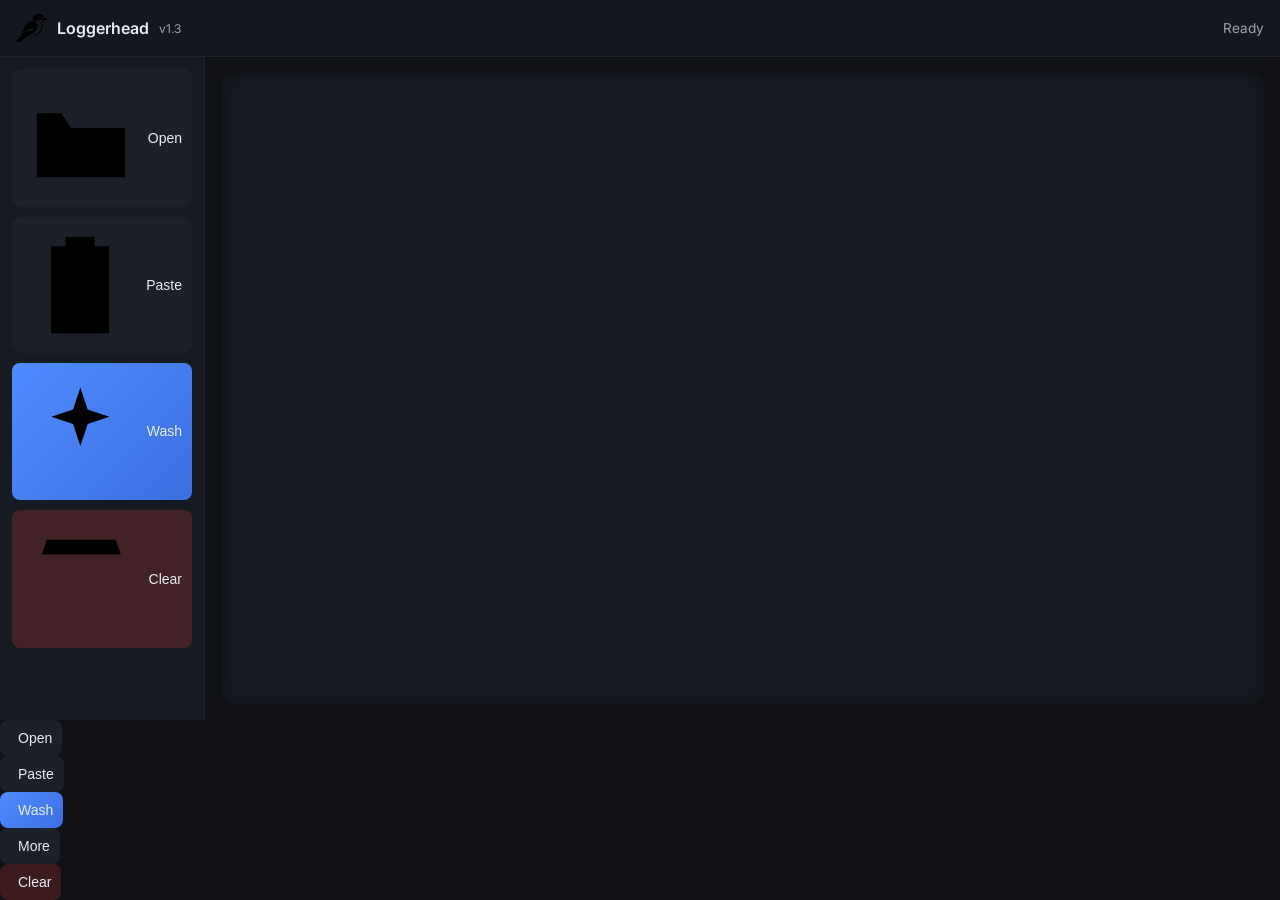
==== docs/index.html @ 383a5c01 "Update index.html" ====
<!DOCTYPE html>
<html lang="sv">
<head>
    <meta charset="UTF-8">
    <meta name="viewport" content="width=device-width, initial-scale=1.0">
    <title>Loggerhead v1.3 - Web Edition</title>

    <link rel="icon" href="Loggerhead-inverted.ico" type="image/x-icon">
    <link rel="stylesheet" href="styles.css">

    <link href="https://fonts.googleapis.com/css2?family=Inter:wght@300;400;600&family=JetBrains+Mono&display=swap" rel="stylesheet">
</head>
<body>

<!-- Top Bar -->
<div class="top-bar">
    <div class="brand">
        <img src="Loggerhead.png" class="logo">
        <span class="title">Loggerhead</span>
        <span class="version">v1.3</span>
    </div>

    <div class="status-wrapper">
        <span id="status">Ready</span>
    </div>
</div>

<div class="app">

    <!-- Sidebar (desktop only) -->
    <div class="sidebar">
        <input type="file" id="fileInput" hidden>

        <button onclick="document.getElementById('fileInput').click()">
            <svg viewBox="0 0 24 24"><path d="M3 7h5l2 3h11v10H3z"/></svg>
            <span>Open</span>
        </button>

        <button onclick="pasteFromClipboard()">
            <svg viewBox="0 0 24 24"><path d="M9 2h6v2h3v18H6V4h3z"/></svg>
            <span>Paste</span>
        </button>

        <button class="primary" onclick="washLog()">
            <svg viewBox="0 0 24 24"><path d="M12 3l1.5 4.5L18 9l-4.5 1.5L12 15l-1.5-4.5L6 9l4.5-1.5z"/></svg>
            <span>Wash</span>
        </button>

        <button class="danger" onclick="clearScreen()">
            <svg viewBox="0 0 24 24"><path d="M6 7h12M9 7v12m6-12v12M4 7l1-3h14l1 3"/></svg>
            <span>Clear</span>
        </button>
    </div>

    <!-- Main -->
    <div class="main">
        <div id="log-area" contenteditable="true"></div>
    </div>

</div>

<!-- Bottom Bar (mobile only) -->
<div class="bottom-bar">
    <button onclick="document.getElementById('fileInput').click()">
        <svg viewBox="0 0 24 24"><path d="M3 7h5l2 3h11v10H3z"/></svg>
        <span>Open</span>
    </button>

    <button onclick="pasteFromClipboard()">
        <svg viewBox="0 0 24 24"><path d="M9 2h6v2h3v18H6V4h3z"/></svg>
        <span>Paste</span>
    </button>

    <button class="primary" onclick="washLog()">
        <svg viewBox="0 0 24 24"><path d="M12 3l1.5 4.5L18 9l-4.5 1.5L12 15l-1.5-4.5L6 9l4.5-1.5z"/></svg>
        <span>Wash</span>
    </button>

    <button onclick="toggleDrawer()">
        <svg viewBox="0 0 24 24"><circle cx="5" cy="12" r="1.5"/><circle cx="12" cy="12" r="1.5"/><circle cx="19" cy="12" r="1.5"/></svg>
        <span>More</span>
    </button>
</div>

<!-- Drawer -->
<div class="drawer" id="drawer">
    <button class="danger" onclick="clearScreen(); toggleDrawer();">
        <svg viewBox="0 0 24 24"><path d="M6 7h12M9 7v12m6-12v12M4 7l1-3h14l1 3"/></svg>
        Clear
    </button>
</div>

<script>
const logArea = document.getElementById('log-area');
const status = document.getElementById('status');
const fileInput = document.getElementById('fileInput');

// File handling
fileInput.addEventListener('change', function(e) {
    const file = e.target.files[0];
    if (!file) return;

    const reader = new FileReader();
    reader.onload = function(e) {
        logArea.innerText = e.target.result;
        processColors();
        status.innerText = "Loaded: " + file.name;
    };
    reader.readAsText(file);
});

// Paste
async function pasteFromClipboard() {
    try {
        const text = await navigator.clipboard.readText();
        logArea.innerText = text;
        processColors();
        status.innerText = "Pasted";
    } catch {
        status.innerText = "Clipboard blocked";
    }
}

// Clean log
function washLog() {
    let text = logArea.innerText;
    if (!text.trim()) return;

    text = text.replace(/https?:\/\/\S+/g, '[URL]');
    text = text.replace(/BardChatUi\.[a-zA-Z0-9.-]+/g, 'BardChatUi.[ID]');

    logArea.innerText = "--- Cleaned Log ---\n" + text;
    processColors();
    status.innerText = "Cleaned";
}

// Color processing
function processColors() {
    const lines = logArea.innerText.split('\n');
    logArea.innerHTML = '';

    lines.forEach(line => {
        const div = document.createElement('div');
        const upper = line.toUpperCase();

        if (line.includes("--- Cleaned Log")) div.className = 'SYSTEM';
        else if (["ERROR", "FAIL", "ERR_", "429", "500", "TRACEBACK"].some(w => upper.includes(w))) div.className = 'ERROR';
        else if (["WARNING", "VIOLATES", "INTERVENTION"].some(w => upper.includes(w))) div.className = 'WARNING';
        else if (["INFO", "XHR", "FETCH"].some(w => upper.includes(w))) div.className = 'INFO';

        div.textContent = line;
        logArea.appendChild(div);
    });
}

function clearScreen() {
    logArea.innerHTML = '';
    status.innerText = "Cleared";
}

// Drawer toggle (UI only)
function toggleDrawer() {
    const d = document.getElementById('drawer');
    d.classList.toggle('open');
}
</script>

</body>
</html>
---- docs/styles.css ----
:root {
    --bg: #0f1115;
    --surface: #161a21;
    --elevated: #1c2129;

    --text: #e6edf3;
    --muted: #9aa4b2;

    --primary: #4f8cff;
    --danger: #ef4444;
    --warning: #f59e0b;
    --info: #38bdf8;
}

/* Base */
body {
    margin: 0;
    background: var(--bg);
    color: var(--text);
    font-family: 'Inter', sans-serif;
    height: 100dvh;
    display: flex;
    flex-direction: column;
}

/* Top bar */
.top-bar {
    height: 56px;
    display: flex;
    align-items: center;
    justify-content: space-between;
    padding: 0 16px;
    background: rgba(22, 26, 33, 0.8);
    backdrop-filter: blur(10px);
    border-bottom: 1px solid rgba(255,255,255,0.05);
}

.brand {
    display: flex;
    align-items: center;
    gap: 10px;
}

.logo {
    height: 28px;
}

.title {
    font-weight: 600;
}

.version {
    font-size: 0.75rem;
    color: var(--muted);
}

.status-wrapper {
    font-size: 0.85rem;
    color: var(--muted);
}

/* Layout */
.app {
    display: flex;
    flex: 1;
    overflow: hidden;
}

/* Sidebar */
.sidebar {
    width: 180px;
    background: var(--surface);
    padding: 12px;
    display: flex;
    flex-direction: column;
    gap: 10px;
    border-right: 1px solid rgba(255,255,255,0.05);
}

/* Buttons */
button {
    background: var(--elevated);
    border: none;
    color: var(--text);
    padding: 10px;
    border-radius: 8px;
    font-size: 14px;
    cursor: pointer;
    display: flex;
    align-items: center;
    gap: 8px;
    transition: all 0.15s ease;
}

button:hover {
    transform: translateY(-1px);
    background: #222834;
}

button.primary {
    background: linear-gradient(135deg, #4f8cff, #3b6fe0);
}

button.primary:hover {
    box-shadow: 0 0 10px rgba(79,140,255,0.4);
}

button.danger {
    background: rgba(239,68,68,0.2);
}

button.danger:hover {
    background: rgba(239,68,68,0.4);
}

/* Main */
.main {
    flex: 1;
    padding: 16px;
    display: flex;
}

/* Log area */
#log-area {
    flex: 1;
    background: var(--surface);
    border-radius: 12px;
    padding: 16px;
    font-family: 'JetBrains Mono', monospace;
    font-size: 13px;
    overflow-y: auto;
    outline: none;
    white-space: pre-wrap;

    box-shadow: inset 0 0 20px rgba(0,0,0,0.3);
}

/* Log lines */
#log-area div {
    padding: 2px 6px;
    border-radius: 4px;
    transition: background 0.1s;
}

#log-area div:hover {
    background: rgba(255,255,255,0.03);
}

/* Severity */
.ERROR {
    color: var(--danger);
    border-left: 3px solid var(--danger);
    padding-left: 6px;
    font-weight: 600;
}

.WARNING {
    color: var(--warning);
    border-left: 3px solid var(--warning);
    padding-left: 6px;
}

.INFO {
    color: var(--info);
    border-left: 3px solid var(--info);
    padding-left: 6px;
}

.SYSTEM {
    color: #a78bfa;
    font-style: italic;
}

/* Scrollbar */
#log-area::-webkit-scrollbar {
    width: 8px;
}

#log-area::-webkit-scrollbar-thumb {
    background: #2a2f3a;
    border-radius: 4px;
}

/* Mobile */
@media (max-width: 768px) {

    .app {
        flex-direction: column;
    }

    .sidebar {
        flex-direction: row;
        width: 100%;
        overflow-x: auto;
    }

    button {
        flex: 1;
        justify-content: center;
    }

    .main {
        padding: 8px;
    }

    #log-area {
        padding: 12px;
        font-size: 14px;
    }
}
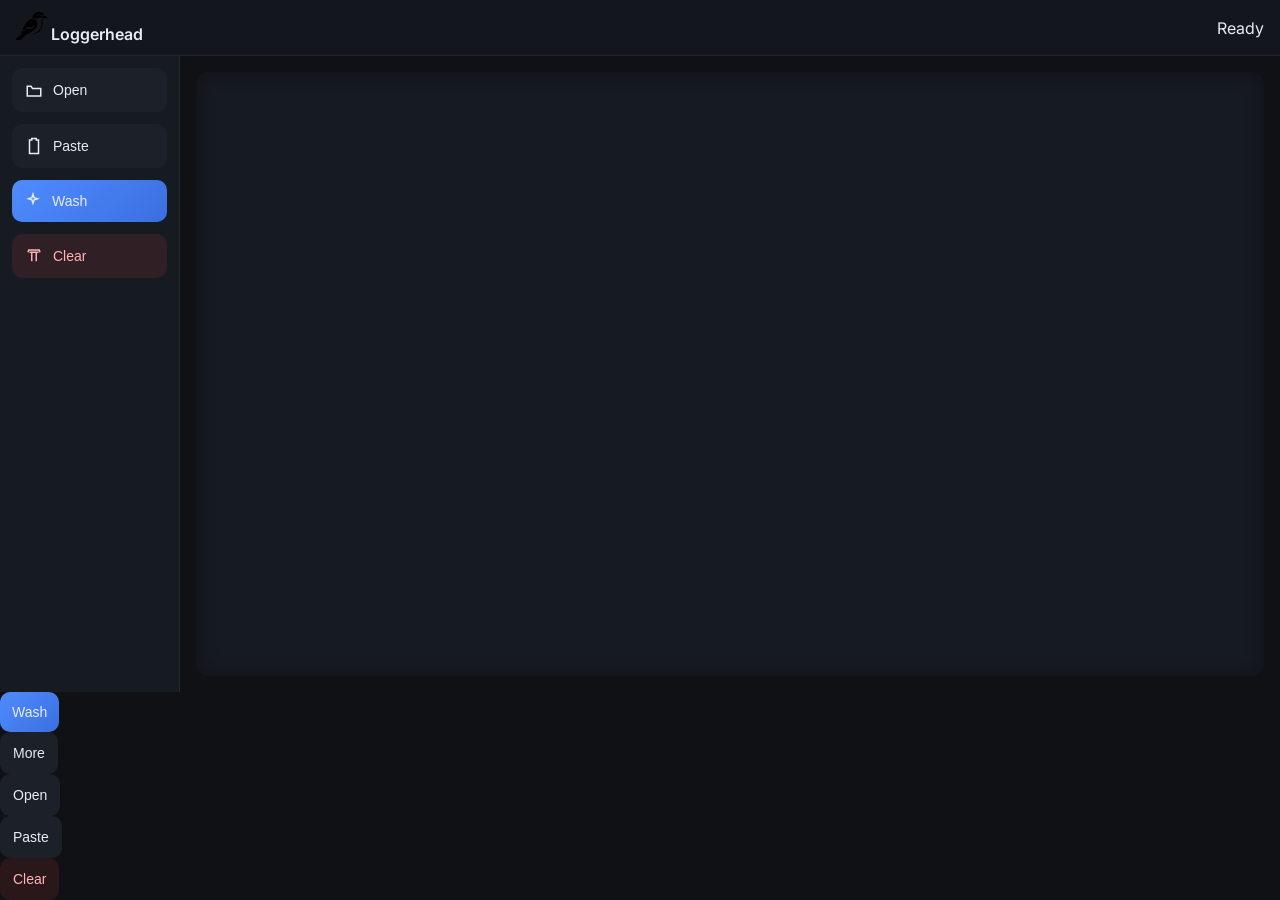
==== commit d15d706c: "Update index.html v3" ====
--- a/docs/index.html
+++ b/docs/index.html
@@ -3,91 +3,72 @@
 <head>
     <meta charset="UTF-8">
     <meta name="viewport" content="width=device-width, initial-scale=1.0">
-    <title>Loggerhead v1.3 - Web Edition</title>
+    <title>Loggerhead v1.3</title>
 
-    <link rel="icon" href="Loggerhead-inverted.ico" type="image/x-icon">
+    <link rel="icon" href="Loggerhead-inverted.ico">
     <link rel="stylesheet" href="styles.css">
 
-    <link href="https://fonts.googleapis.com/css2?family=Inter:wght@300;400;600&family=JetBrains+Mono&display=swap" rel="stylesheet">
+    <link href="https://fonts.googleapis.com/css2?family=Inter:wght@400;500&family=JetBrains+Mono&display=swap" rel="stylesheet">
 </head>
 <body>
 
-<!-- Top Bar -->
-<div class="top-bar">
-    <div class="brand">
+<!-- Top bar -->
+<header class="top-bar">
+    <div class="left">
         <img src="Loggerhead.png" class="logo">
         <span class="title">Loggerhead</span>
-        <span class="version">v1.3</span>
     </div>
 
-    <div class="status-wrapper">
+    <div class="right">
         <span id="status">Ready</span>
     </div>
-</div>
+</header>
 
 <div class="app">
 
-    <!-- Sidebar (desktop only) -->
-    <div class="sidebar">
+    <!-- Sidebar (desktop) -->
+    <aside class="sidebar">
         <input type="file" id="fileInput" hidden>
 
-        <button onclick="document.getElementById('fileInput').click()">
+        <button onclick="fileInput.click()">
             <svg viewBox="0 0 24 24"><path d="M3 7h5l2 3h11v10H3z"/></svg>
-            <span>Open</span>
+            Open
         </button>
 
         <button onclick="pasteFromClipboard()">
             <svg viewBox="0 0 24 24"><path d="M9 2h6v2h3v18H6V4h3z"/></svg>
-            <span>Paste</span>
+            Paste
         </button>
 
         <button class="primary" onclick="washLog()">
             <svg viewBox="0 0 24 24"><path d="M12 3l1.5 4.5L18 9l-4.5 1.5L12 15l-1.5-4.5L6 9l4.5-1.5z"/></svg>
-            <span>Wash</span>
+            Wash
         </button>
 
         <button class="danger" onclick="clearScreen()">
             <svg viewBox="0 0 24 24"><path d="M6 7h12M9 7v12m6-12v12M4 7l1-3h14l1 3"/></svg>
-            <span>Clear</span>
+            Clear
         </button>
-    </div>
+    </aside>
 
     <!-- Main -->
-    <div class="main">
+    <main class="main">
         <div id="log-area" contenteditable="true"></div>
-    </div>
+    </main>
 
 </div>
 
-<!-- Bottom Bar (mobile only) -->
-<div class="bottom-bar">
-    <button onclick="document.getElementById('fileInput').click()">
-        <svg viewBox="0 0 24 24"><path d="M3 7h5l2 3h11v10H3z"/></svg>
-        <span>Open</span>
-    </button>
-
-    <button onclick="pasteFromClipboard()">
-        <svg viewBox="0 0 24 24"><path d="M9 2h6v2h3v18H6V4h3z"/></svg>
-        <span>Paste</span>
-    </button>
-
-    <button class="primary" onclick="washLog()">
-        <svg viewBox="0 0 24 24"><path d="M12 3l1.5 4.5L18 9l-4.5 1.5L12 15l-1.5-4.5L6 9l4.5-1.5z"/></svg>
-        <span>Wash</span>
-    </button>
-
-    <button onclick="toggleDrawer()">
-        <svg viewBox="0 0 24 24"><circle cx="5" cy="12" r="1.5"/><circle cx="12" cy="12" r="1.5"/><circle cx="19" cy="12" r="1.5"/></svg>
-        <span>More</span>
-    </button>
+<!-- Mobile bar -->
+<div class="mobile-bar">
+    <button class="primary" onclick="washLog()">Wash</button>
+    <button onclick="toggleMenu()">More</button>
 </div>
 
-<!-- Drawer -->
-<div class="drawer" id="drawer">
-    <button class="danger" onclick="clearScreen(); toggleDrawer();">
-        <svg viewBox="0 0 24 24"><path d="M6 7h12M9 7v12m6-12v12M4 7l1-3h14l1 3"/></svg>
-        Clear
-    </button>
+<!-- Mobile menu -->
+<div class="mobile-menu" id="mobileMenu">
+    <button onclick="fileInput.click()">Open</button>
+    <button onclick="pasteFromClipboard()">Paste</button>
+    <button class="danger" onclick="clearScreen(); toggleMenu();">Clear</button>
 </div>
 
 <script>
@@ -95,7 +76,7 @@
 const status = document.getElementById('status');
 const fileInput = document.getElementById('fileInput');
 
-// File handling
+// File
 fileInput.addEventListener('change', function(e) {
     const file = e.target.files[0];
     if (!file) return;
@@ -121,7 +102,7 @@
     }
 }
 
-// Clean log
+// Wash
 function washLog() {
     let text = logArea.innerText;
     if (!text.trim()) return;
@@ -134,7 +115,7 @@
     status.innerText = "Cleaned";
 }
 
-// Color processing
+// Colors
 function processColors() {
     const lines = logArea.innerText.split('\n');
     logArea.innerHTML = '';
@@ -144,9 +125,9 @@
         const upper = line.toUpperCase();
 
         if (line.includes("--- Cleaned Log")) div.className = 'SYSTEM';
-        else if (["ERROR", "FAIL", "ERR_", "429", "500", "TRACEBACK"].some(w => upper.includes(w))) div.className = 'ERROR';
-        else if (["WARNING", "VIOLATES", "INTERVENTION"].some(w => upper.includes(w))) div.className = 'WARNING';
-        else if (["INFO", "XHR", "FETCH"].some(w => upper.includes(w))) div.className = 'INFO';
+        else if (["ERROR","FAIL","ERR_","429","500","TRACEBACK"].some(w => upper.includes(w))) div.className = 'ERROR';
+        else if (["WARNING","VIOLATES","INTERVENTION"].some(w => upper.includes(w))) div.className = 'WARNING';
+        else if (["INFO","XHR","FETCH"].some(w => upper.includes(w))) div.className = 'INFO';
 
         div.textContent = line;
         logArea.appendChild(div);
@@ -158,10 +139,9 @@
     status.innerText = "Cleared";
 }
 
-// Drawer toggle (UI only)
-function toggleDrawer() {
-    const d = document.getElementById('drawer');
-    d.classList.toggle('open');
+// Mobile menu
+function toggleMenu() {
+    document.getElementById('mobileMenu').classList.toggle('open');
 }
 </script>
 
--- a/docs/styles.css
+++ b/docs/styles.css
@@ -7,12 +7,17 @@
     --muted: #9aa4b2;
 
     --primary: #4f8cff;
+    --primary-strong: #3b6fe0;
     --danger: #ef4444;
-    --warning: #f59e0b;
-    --info: #38bdf8;
-}
-
-/* Base */
+
+    --border: rgba(255,255,255,0.06);
+}
+
+/* ===== BASE ===== */
+* {
+    box-sizing: border-box;
+}
+
 body {
     margin: 0;
     background: var(--bg);
@@ -23,16 +28,16 @@
     flex-direction: column;
 }
 
-/* Top bar */
+/* ===== TOP BAR ===== */
 .top-bar {
     height: 56px;
     display: flex;
+    justify-content: space-between;
     align-items: center;
-    justify-content: space-between;
     padding: 0 16px;
-    background: rgba(22, 26, 33, 0.8);
+    background: rgba(22,26,33,0.75);
     backdrop-filter: blur(10px);
-    border-bottom: 1px solid rgba(255,255,255,0.05);
+    border-bottom: 1px solid var(--border);
 }
 
 .brand {
@@ -57,85 +62,111 @@
 .status-wrapper {
     font-size: 0.85rem;
     color: var(--muted);
-}
-
-/* Layout */
+    transition: opacity 0.2s ease;
+}
+
+/* ===== LAYOUT ===== */
 .app {
     display: flex;
     flex: 1;
     overflow: hidden;
 }
 
-/* Sidebar */
+/* ===== SIDEBAR ===== */
 .sidebar {
     width: 180px;
     background: var(--surface);
     padding: 12px;
     display: flex;
     flex-direction: column;
-    gap: 10px;
-    border-right: 1px solid rgba(255,255,255,0.05);
-}
-
-/* Buttons */
+    gap: 12px;
+    border-right: 1px solid var(--border);
+}
+
+/* ===== BUTTONS ===== */
 button {
     background: var(--elevated);
-    border: none;
+    border: 1px solid transparent;
     color: var(--text);
-    padding: 10px;
-    border-radius: 8px;
+    padding: 12px;
+    border-radius: 10px;
+    cursor: pointer;
+
+    display: flex;
+    align-items: center;
+    gap: 10px;
+
     font-size: 14px;
-    cursor: pointer;
-    display: flex;
-    align-items: center;
-    gap: 8px;
+
     transition: all 0.15s ease;
 }
 
+/* ICONS */
+button svg {
+    width: 18px;
+    height: 18px;
+    stroke: currentColor;
+    fill: none;
+    stroke-width: 2;
+}
+
+/* HOVER */
 button:hover {
     transform: translateY(-1px);
     background: #222834;
-}
-
+    border-color: var(--border);
+}
+
+/* ACTIVE PRESS */
+button:active {
+    transform: scale(0.98);
+}
+
+/* PRIMARY */
 button.primary {
-    background: linear-gradient(135deg, #4f8cff, #3b6fe0);
+    background: linear-gradient(135deg, var(--primary), var(--primary-strong));
+    border: none;
 }
 
 button.primary:hover {
-    box-shadow: 0 0 10px rgba(79,140,255,0.4);
-}
-
+    box-shadow: 0 0 12px rgba(79,140,255,0.35);
+}
+
+/* DANGER */
 button.danger {
-    background: rgba(239,68,68,0.2);
+    background: rgba(239,68,68,0.12);
+    color: #ffb4b4;
 }
 
 button.danger:hover {
-    background: rgba(239,68,68,0.4);
-}
-
-/* Main */
+    background: rgba(239,68,68,0.25);
+}
+
+/* ===== MAIN ===== */
 .main {
     flex: 1;
     padding: 16px;
     display: flex;
 }
 
-/* Log area */
+/* ===== LOG AREA ===== */
 #log-area {
     flex: 1;
     background: var(--surface);
     border-radius: 12px;
     padding: 16px;
+
     font-family: 'JetBrains Mono', monospace;
     font-size: 13px;
+
     overflow-y: auto;
+    white-space: pre-wrap;
     outline: none;
-    white-space: pre-wrap;
 
     box-shadow: inset 0 0 20px rgba(0,0,0,0.3);
 }
 
-/* Log lines */
+/* LOG LINES */
 #log-area div {
     padding: 2px 6px;
     border-radius: 4px;
@@ -146,23 +177,23 @@
     background: rgba(255,255,255,0.03);
 }
 
-/* Severity */
+/* SEVERITY */
 .ERROR {
-    color: var(--danger);
-    border-left: 3px solid var(--danger);
+    color: #ef4444;
+    border-left: 3px solid #ef4444;
     padding-left: 6px;
     font-weight: 600;
 }
 
 .WARNING {
-    color: var(--warning);
-    border-left: 3px solid var(--warning);
+    color: #f59e0b;
+    border-left: 3px solid #f59e0b;
     padding-left: 6px;
 }
 
 .INFO {
-    color: var(--info);
-    border-left: 3px solid var(--info);
+    color: #38bdf8;
+    border-left: 3px solid #38bdf8;
     padding-left: 6px;
 }
 
@@ -171,7 +202,7 @@
     font-style: italic;
 }
 
-/* Scrollbar */
+/* ===== SCROLLBAR ===== */
 #log-area::-webkit-scrollbar {
     width: 8px;
 }
@@ -181,30 +212,95 @@
     border-radius: 4px;
 }
 
-/* Mobile */
+/* ===== BOTTOM BAR (MOBILE) ===== */
+.bottom-bar {
+    display: none;
+}
+
+/* ===== DRAWER ===== */
+.drawer {
+    position: fixed;
+    left: 0;
+    bottom: 0;
+
+    width: 100%;
+    background: var(--surface);
+
+    border-top: 1px solid var(--border);
+    box-shadow: 0 -10px 30px rgba(0,0,0,0.4);
+
+    transform: translateY(100%);
+    transition: transform 0.25s ease;
+
+    padding: 16px;
+}
+
+.drawer.open {
+    transform: translateY(0);
+}
+
+/* ===== MOBILE ===== */
 @media (max-width: 768px) {
 
-    .app {
-        flex-direction: column;
-    }
-
     .sidebar {
-        flex-direction: row;
-        width: 100%;
-        overflow-x: auto;
-    }
-
-    button {
-        flex: 1;
-        justify-content: center;
+        display: none;
     }
 
     .main {
         padding: 8px;
+        padding-bottom: 80px; /* space for bottom bar */
     }
 
     #log-area {
         padding: 12px;
         font-size: 14px;
     }
+
+    /* Bottom bar */
+    .bottom-bar {
+        display: flex;
+        position: fixed;
+        bottom: 0;
+        left: 0;
+
+        width: 100%;
+        height: 64px;
+
+        background: rgba(22,26,33,0.85);
+        backdrop-filter: blur(10px);
+
+        border-top: 1px solid var(--border);
+    }
+
+    .bottom-bar button {
+        flex: 1;
+        flex-direction: column;
+        justify-content: center;
+        align-items: center;
+
+        font-size: 11px;
+        gap: 4px;
+
+        padding: 6px 4px;
+        border-radius: 0;
+        background: transparent;
+    }
+
+    .bottom-bar button:hover {
+        background: rgba(255,255,255,0.05);
+        transform: none;
+    }
+
+    .bottom-bar button.primary {
+        background: transparent;
+        color: var(--primary);
+    }
+
+    /* Drawer button inside */
+    .drawer button {
+        width: 100%;
+        justify-content: center;
+        padding: 14px;
+        font-size: 15px;
+    }
 }
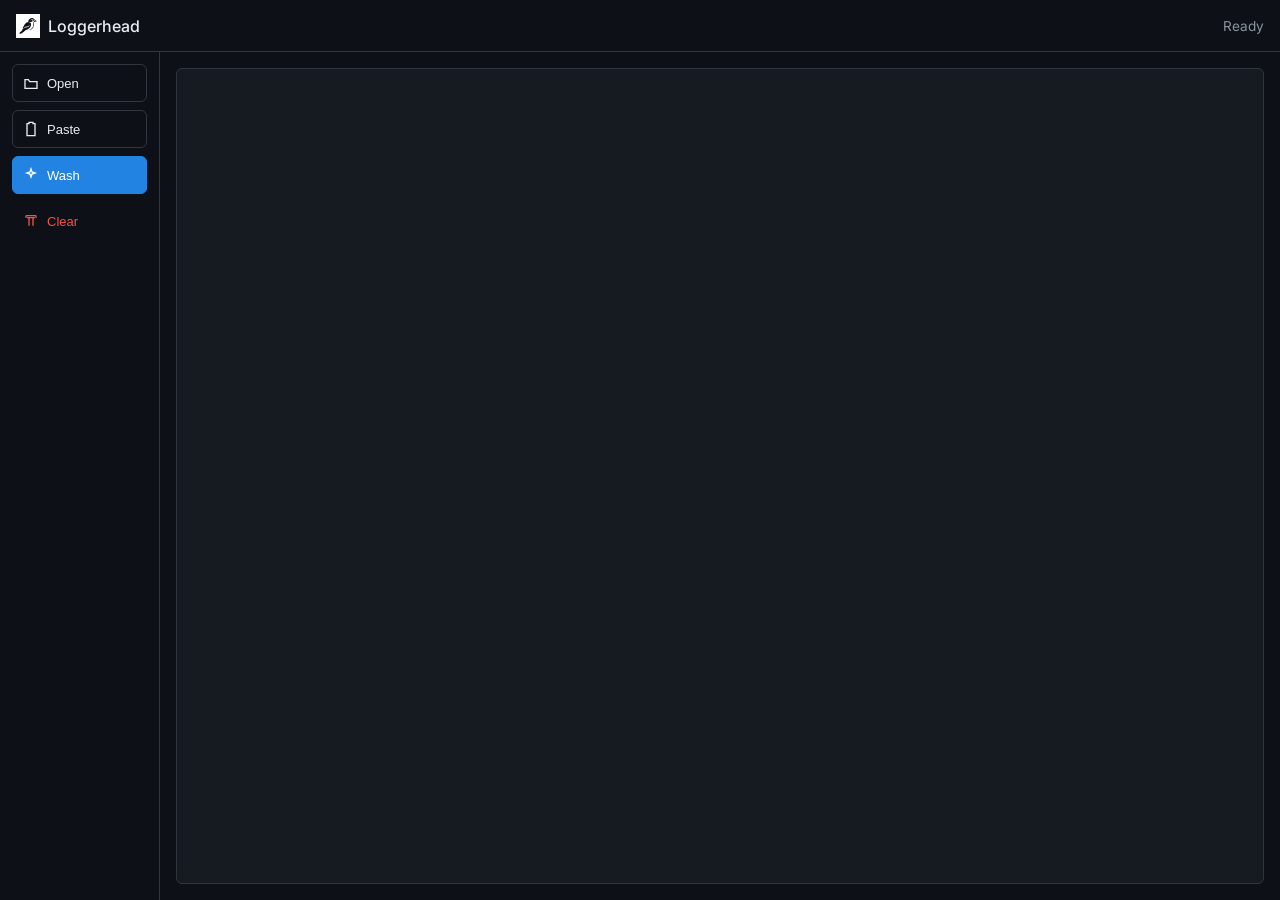
==== commit 7d01dd0b: "title" ====
--- a/docs/index.html
+++ b/docs/index.html
@@ -3,7 +3,7 @@
 <head>
     <meta charset="UTF-8">
     <meta name="viewport" content="width=device-width, initial-scale=1.0">
-    <title>Loggerhead v1.3</title>
+    <title>Loggerhead - Web Edition</title>
 
     <link rel="icon" href="Loggerhead-inverted.ico">
     <link rel="stylesheet" href="styles.css">
--- a/docs/styles.css
+++ b/docs/styles.css
@@ -1,22 +1,17 @@
 :root {
-    --bg: #0f1115;
-    --surface: #161a21;
-    --elevated: #1c2129;
+    --bg: #0d1117;
+    --surface: #161b22;
+    --border: #30363d;
 
     --text: #e6edf3;
-    --muted: #9aa4b2;
-
-    --primary: #4f8cff;
-    --primary-strong: #3b6fe0;
-    --danger: #ef4444;
-
-    --border: rgba(255,255,255,0.06);
-}
-
-/* ===== BASE ===== */
-* {
-    box-sizing: border-box;
-}
+    --muted: #8b949e;
+
+    --primary: #2383e2;
+    --danger: #f85149;
+}
+
+/* Base */
+* { box-sizing: border-box; }
 
 body {
     margin: 0;
@@ -28,218 +23,136 @@
     flex-direction: column;
 }
 
-/* ===== TOP BAR ===== */
+/* Top */
 .top-bar {
-    height: 56px;
+    height: 52px;
     display: flex;
     justify-content: space-between;
     align-items: center;
     padding: 0 16px;
-    background: rgba(22,26,33,0.75);
-    backdrop-filter: blur(10px);
     border-bottom: 1px solid var(--border);
 }
 
-.brand {
+.left {
     display: flex;
     align-items: center;
-    gap: 10px;
+    gap: 8px;
 }
 
 .logo {
-    height: 28px;
+    height: 24px;
 }
 
 .title {
-    font-weight: 600;
-}
-
-.version {
-    font-size: 0.75rem;
+    font-weight: 500;
+}
+
+.right {
     color: var(--muted);
-}
-
-.status-wrapper {
     font-size: 0.85rem;
-    color: var(--muted);
-    transition: opacity 0.2s ease;
-}
-
-/* ===== LAYOUT ===== */
+}
+
+/* Layout */
 .app {
-    display: flex;
     flex: 1;
+    display: flex;
     overflow: hidden;
 }
 
-/* ===== SIDEBAR ===== */
+/* Sidebar */
 .sidebar {
-    width: 180px;
-    background: var(--surface);
+    width: 160px;
+    border-right: 1px solid var(--border);
     padding: 12px;
     display: flex;
     flex-direction: column;
-    gap: 12px;
-    border-right: 1px solid var(--border);
-}
-
-/* ===== BUTTONS ===== */
+    gap: 8px;
+}
+
+/* Buttons */
 button {
-    background: var(--elevated);
-    border: 1px solid transparent;
+    background: transparent;
+    border: 1px solid var(--border);
     color: var(--text);
-    padding: 12px;
-    border-radius: 10px;
+    padding: 10px;
+    border-radius: 6px;
     cursor: pointer;
 
     display: flex;
     align-items: center;
-    gap: 10px;
-
-    font-size: 14px;
-
-    transition: all 0.15s ease;
-}
-
-/* ICONS */
+    gap: 8px;
+
+    font-size: 13px;
+}
+
+button:hover {
+    background: rgba(255,255,255,0.05);
+}
+
+button.primary {
+    background: var(--primary);
+    border-color: var(--primary);
+    color: white;
+}
+
+button.primary:hover {
+    background: #1f6fbf;
+}
+
+button.danger {
+    color: var(--danger);
+    border-color: transparent;
+}
+
+/* Icons */
 button svg {
-    width: 18px;
-    height: 18px;
+    width: 16px;
+    height: 16px;
     stroke: currentColor;
     fill: none;
     stroke-width: 2;
 }
 
-/* HOVER */
-button:hover {
-    transform: translateY(-1px);
-    background: #222834;
-    border-color: var(--border);
-}
-
-/* ACTIVE PRESS */
-button:active {
-    transform: scale(0.98);
-}
-
-/* PRIMARY */
-button.primary {
-    background: linear-gradient(135deg, var(--primary), var(--primary-strong));
-    border: none;
-}
-
-button.primary:hover {
-    box-shadow: 0 0 12px rgba(79,140,255,0.35);
-}
-
-/* DANGER */
-button.danger {
-    background: rgba(239,68,68,0.12);
-    color: #ffb4b4;
-}
-
-button.danger:hover {
-    background: rgba(239,68,68,0.25);
-}
-
-/* ===== MAIN ===== */
+/* Main */
 .main {
     flex: 1;
     padding: 16px;
-    display: flex;
-}
-
-/* ===== LOG AREA ===== */
+}
+
 #log-area {
-    flex: 1;
+    height: 100%;
     background: var(--surface);
-    border-radius: 12px;
-    padding: 16px;
+    border: 1px solid var(--border);
+    border-radius: 6px;
+    padding: 14px;
 
     font-family: 'JetBrains Mono', monospace;
     font-size: 13px;
 
     overflow-y: auto;
     white-space: pre-wrap;
-    outline: none;
-
-    box-shadow: inset 0 0 20px rgba(0,0,0,0.3);
-}
-
-/* LOG LINES */
+}
+
+/* Log */
 #log-area div {
-    padding: 2px 6px;
-    border-radius: 4px;
-    transition: background 0.1s;
-}
-
-#log-area div:hover {
-    background: rgba(255,255,255,0.03);
-}
-
-/* SEVERITY */
-.ERROR {
-    color: #ef4444;
-    border-left: 3px solid #ef4444;
-    padding-left: 6px;
-    font-weight: 600;
-}
-
-.WARNING {
-    color: #f59e0b;
-    border-left: 3px solid #f59e0b;
-    padding-left: 6px;
-}
-
-.INFO {
-    color: #38bdf8;
-    border-left: 3px solid #38bdf8;
-    padding-left: 6px;
-}
-
-.SYSTEM {
-    color: #a78bfa;
-    font-style: italic;
-}
-
-/* ===== SCROLLBAR ===== */
-#log-area::-webkit-scrollbar {
-    width: 8px;
-}
-
-#log-area::-webkit-scrollbar-thumb {
-    background: #2a2f3a;
-    border-radius: 4px;
-}
-
-/* ===== BOTTOM BAR (MOBILE) ===== */
-.bottom-bar {
+    padding: 2px 4px;
+}
+
+.ERROR { color: #ff7b72; }
+.WARNING { color: #d29922; }
+.INFO { color: #79c0ff; }
+.SYSTEM { color: #a371f7; }
+
+/* Mobile */
+.mobile-bar {
     display: none;
 }
 
-/* ===== DRAWER ===== */
-.drawer {
-    position: fixed;
-    left: 0;
-    bottom: 0;
-
-    width: 100%;
-    background: var(--surface);
-
-    border-top: 1px solid var(--border);
-    box-shadow: 0 -10px 30px rgba(0,0,0,0.4);
-
-    transform: translateY(100%);
-    transition: transform 0.25s ease;
-
-    padding: 16px;
-}
-
-.drawer.open {
-    transform: translateY(0);
-}
-
-/* ===== MOBILE ===== */
+.mobile-menu {
+    display: none;
+}
+
+/* Responsive */
 @media (max-width: 768px) {
 
     .sidebar {
@@ -248,59 +161,48 @@
 
     .main {
         padding: 8px;
-        padding-bottom: 80px; /* space for bottom bar */
-    }
-
-    #log-area {
-        padding: 12px;
-        font-size: 14px;
-    }
-
-    /* Bottom bar */
-    .bottom-bar {
+        padding-bottom: 70px;
+    }
+
+    .mobile-bar {
         display: flex;
         position: fixed;
         bottom: 0;
+        width: 100%;
+        border-top: 1px solid var(--border);
+        background: var(--surface);
+    }
+
+    .mobile-bar button {
+        flex: 1;
+        justify-content: center;
+        border: none;
+        border-right: 1px solid var(--border);
+    }
+
+    .mobile-bar button:last-child {
+        border-right: none;
+    }
+
+    .mobile-menu {
+        position: fixed;
+        bottom: 60px;
         left: 0;
-
         width: 100%;
-        height: 64px;
-
-        background: rgba(22,26,33,0.85);
-        backdrop-filter: blur(10px);
-
+        background: var(--surface);
         border-top: 1px solid var(--border);
-    }
-
-    .bottom-bar button {
-        flex: 1;
+        display: none;
         flex-direction: column;
+    }
+
+    .mobile-menu.open {
+        display: flex;
+    }
+
+    .mobile-menu button {
+        padding: 14px;
+        border: none;
+        border-bottom: 1px solid var(--border);
         justify-content: center;
-        align-items: center;
-
-        font-size: 11px;
-        gap: 4px;
-
-        padding: 6px 4px;
-        border-radius: 0;
-        background: transparent;
-    }
-
-    .bottom-bar button:hover {
-        background: rgba(255,255,255,0.05);
-        transform: none;
-    }
-
-    .bottom-bar button.primary {
-        background: transparent;
-        color: var(--primary);
-    }
-
-    /* Drawer button inside */
-    .drawer button {
-        width: 100%;
-        justify-content: center;
-        padding: 14px;
-        font-size: 15px;
-    }
-}+    }
+}
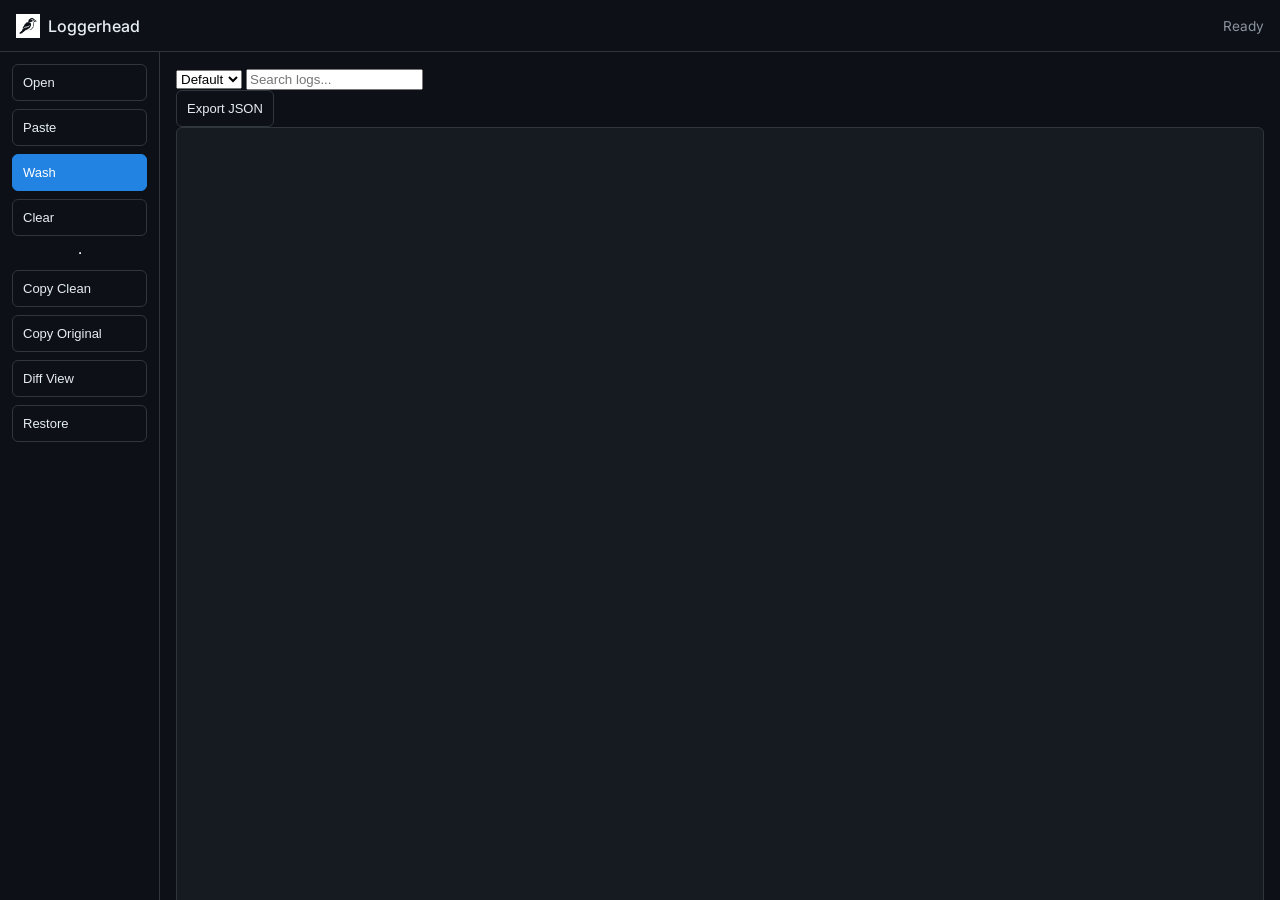
==== commit 48075113: "Refactor HTML comments and improve accessibility" ====
--- a/docs/index.html
+++ b/docs/index.html
@@ -10,12 +10,13 @@
 
     <link href="https://fonts.googleapis.com/css2?family=Inter:wght@400;500&family=JetBrains+Mono&display=swap" rel="stylesheet">
 </head>
+
 <body>
 
-<!-- Top bar -->
+<!-- TOP BAR -->
 <header class="top-bar">
     <div class="left">
-        <img src="Loggerhead.png" class="logo">
+        <img src="Loggerhead.png" class="logo" alt="Loggerhead logo">
         <span class="title">Loggerhead</span>
     </div>
 
@@ -24,126 +25,78 @@
     </div>
 </header>
 
+<!-- APP WRAPPER -->
 <div class="app">
 
-    <!-- Sidebar (desktop) -->
+    <!-- SIDEBAR -->
     <aside class="sidebar">
         <input type="file" id="fileInput" hidden>
 
-        <button onclick="fileInput.click()">
-            <svg viewBox="0 0 24 24"><path d="M3 7h5l2 3h11v10H3z"/></svg>
-            Open
-        </button>
+        <button onclick="fileInput.click()">Open</button>
 
-        <button onclick="pasteFromClipboard()">
-            <svg viewBox="0 0 24 24"><path d="M9 2h6v2h3v18H6V4h3z"/></svg>
-            Paste
-        </button>
+        <button onclick="pasteFromClipboard()">Paste</button>
 
-        <button class="primary" onclick="washLog()">
-            <svg viewBox="0 0 24 24"><path d="M12 3l1.5 4.5L18 9l-4.5 1.5L12 15l-1.5-4.5L6 9l4.5-1.5z"/></svg>
-            Wash
-        </button>
+        <button class="primary" onclick="washLog()">Wash</button>
 
-        <button class="danger" onclick="clearScreen()">
-            <svg viewBox="0 0 24 24"><path d="M6 7h12M9 7v12m6-12v12M4 7l1-3h14l1 3"/></svg>
-            Clear
-        </button>
+        <button onclick="clearScreen()">Clear</button>
+
+        <hr>
+
+        <button onclick="copyClean()">Copy Clean</button>
+        <button onclick="copyOriginal()">Copy Original</button>
+
+        <button onclick="toggleDiff()">Diff View</button>
+
+        <button onclick="restoreLast()">Restore</button>
     </aside>
 
-    <!-- Main -->
+    <!-- MAIN AREA -->
     <main class="main">
+
+        <!-- TOOLBAR -->
+        <div class="toolbar">
+            <select id="profileSelect">
+                <option value="default">Default</option>
+                <option value="privacy">Privacy</option>
+            </select>
+
+            <input 
+                type="text" 
+                id="searchInput" 
+                placeholder="Search logs..."
+                oninput="searchLog(this.value)"
+            />
+
+            <button onclick="exportJSONFile()">Export JSON</button>
+        </div>
+
+        <!-- STATS -->
+        <div class="stats" id="statsPanel"></div>
+
+        <!-- LOG OUTPUT -->
         <div id="log-area" contenteditable="true"></div>
+
     </main>
 
 </div>
 
-<!-- Mobile bar -->
+<!-- MOBILE BAR -->
 <div class="mobile-bar">
     <button class="primary" onclick="washLog()">Wash</button>
     <button onclick="toggleMenu()">More</button>
 </div>
 
-<!-- Mobile menu -->
+<!-- MOBILE MENU -->
 <div class="mobile-menu" id="mobileMenu">
     <button onclick="fileInput.click()">Open</button>
     <button onclick="pasteFromClipboard()">Paste</button>
-    <button class="danger" onclick="clearScreen(); toggleMenu();">Clear</button>
+    <button onclick="copyClean()">Copy Clean</button>
+    <button onclick="toggleDiff()">Diff</button>
+    <button onclick="clearScreen()">Clear</button>
 </div>
 
-<script>
-const logArea = document.getElementById('log-area');
-const status = document.getElementById('status');
-const fileInput = document.getElementById('fileInput');
-
-// File
-fileInput.addEventListener('change', function(e) {
-    const file = e.target.files[0];
-    if (!file) return;
-
-    const reader = new FileReader();
-    reader.onload = function(e) {
-        logArea.innerText = e.target.result;
-        processColors();
-        status.innerText = "Loaded: " + file.name;
-    };
-    reader.readAsText(file);
-});
-
-// Paste
-async function pasteFromClipboard() {
-    try {
-        const text = await navigator.clipboard.readText();
-        logArea.innerText = text;
-        processColors();
-        status.innerText = "Pasted";
-    } catch {
-        status.innerText = "Clipboard blocked";
-    }
-}
-
-// Wash
-function washLog() {
-    let text = logArea.innerText;
-    if (!text.trim()) return;
-
-    text = text.replace(/https?:\/\/\S+/g, '[URL]');
-    text = text.replace(/BardChatUi\.[a-zA-Z0-9.-]+/g, 'BardChatUi.[ID]');
-
-    logArea.innerText = "--- Cleaned Log ---\n" + text;
-    processColors();
-    status.innerText = "Cleaned";
-}
-
-// Colors
-function processColors() {
-    const lines = logArea.innerText.split('\n');
-    logArea.innerHTML = '';
-
-    lines.forEach(line => {
-        const div = document.createElement('div');
-        const upper = line.toUpperCase();
-
-        if (line.includes("--- Cleaned Log")) div.className = 'SYSTEM';
-        else if (["ERROR","FAIL","ERR_","429","500","TRACEBACK"].some(w => upper.includes(w))) div.className = 'ERROR';
-        else if (["WARNING","VIOLATES","INTERVENTION"].some(w => upper.includes(w))) div.className = 'WARNING';
-        else if (["INFO","XHR","FETCH"].some(w => upper.includes(w))) div.className = 'INFO';
-
-        div.textContent = line;
-        logArea.appendChild(div);
-    });
-}
-
-function clearScreen() {
-    logArea.innerHTML = '';
-    status.innerText = "Cleared";
-}
-
-// Mobile menu
-function toggleMenu() {
-    document.getElementById('mobileMenu').classList.toggle('open');
-}
-</script>
+<!-- ENTRY POINT -->
+<script type="module" src="./js/app.js"></script>
 
 </body>
-</html>+</html>
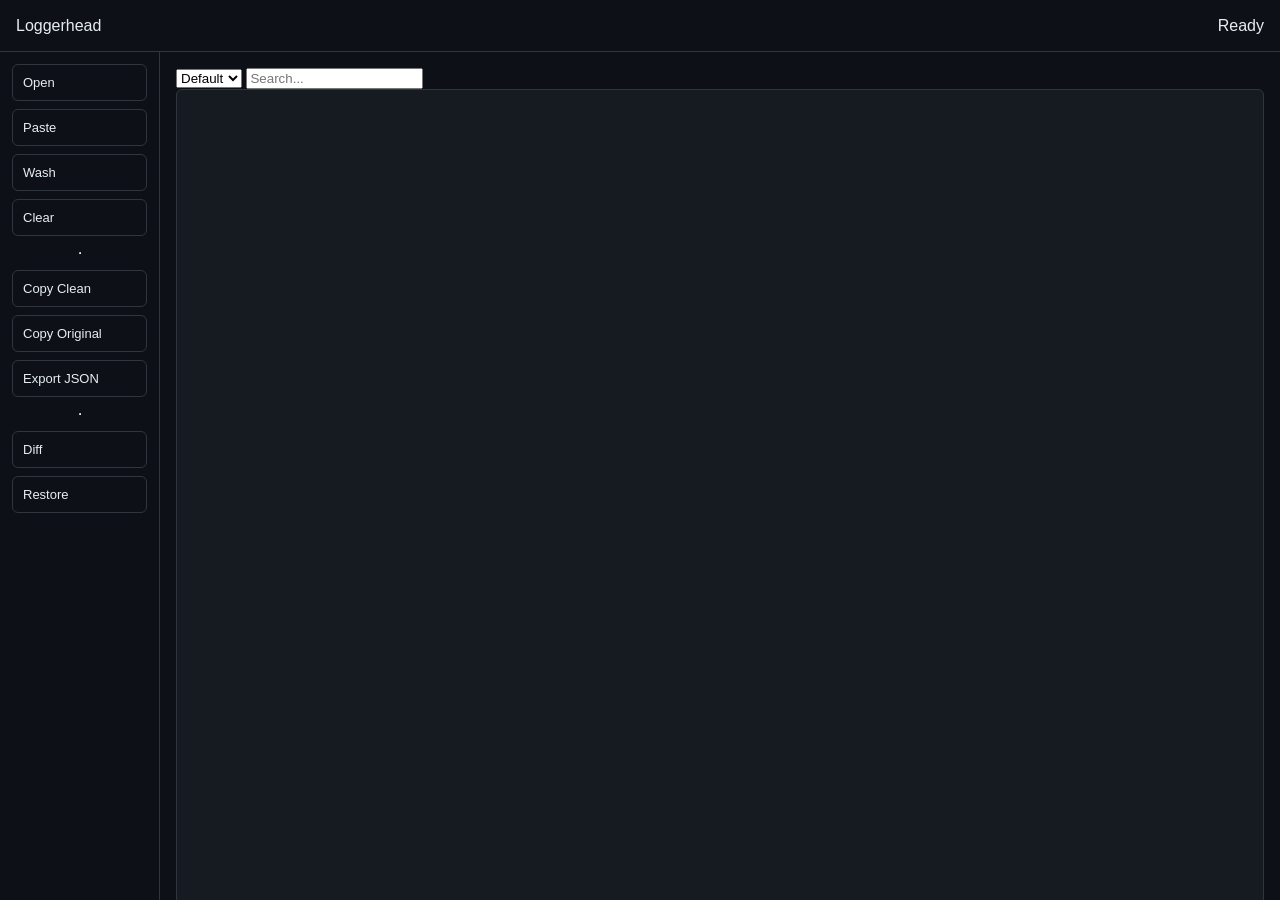
==== commit 98913af6: "Update index.html" ====
--- a/docs/index.html
+++ b/docs/index.html
@@ -3,57 +3,41 @@
 <head>
     <meta charset="UTF-8">
     <meta name="viewport" content="width=device-width, initial-scale=1.0">
-    <title>Loggerhead - Web Edition</title>
+    <title>Loggerhead</title>
 
-    <link rel="icon" href="Loggerhead-inverted.ico">
     <link rel="stylesheet" href="styles.css">
-
-    <link href="https://fonts.googleapis.com/css2?family=Inter:wght@400;500&family=JetBrains+Mono&display=swap" rel="stylesheet">
 </head>
-
 <body>
 
-<!-- TOP BAR -->
 <header class="top-bar">
-    <div class="left">
-        <img src="Loggerhead.png" class="logo" alt="Loggerhead logo">
-        <span class="title">Loggerhead</span>
-    </div>
-
-    <div class="right">
-        <span id="status">Ready</span>
-    </div>
+    <span>Loggerhead</span>
+    <span id="status">Ready</span>
 </header>
 
-<!-- APP WRAPPER -->
 <div class="app">
 
-    <!-- SIDEBAR -->
     <aside class="sidebar">
         <input type="file" id="fileInput" hidden>
 
         <button onclick="fileInput.click()">Open</button>
-
         <button onclick="pasteFromClipboard()">Paste</button>
-
-        <button class="primary" onclick="washLog()">Wash</button>
-
+        <button onclick="washLog()">Wash</button>
         <button onclick="clearScreen()">Clear</button>
 
         <hr>
 
         <button onclick="copyClean()">Copy Clean</button>
         <button onclick="copyOriginal()">Copy Original</button>
+        <button onclick="exportJSONFile()">Export JSON</button>
 
-        <button onclick="toggleDiff()">Diff View</button>
+        <hr>
 
+        <button onclick="toggleDiff()">Diff</button>
         <button onclick="restoreLast()">Restore</button>
     </aside>
 
-    <!-- MAIN AREA -->
     <main class="main">
 
-        <!-- TOOLBAR -->
         <div class="toolbar">
             <select id="profileSelect">
                 <option value="default">Default</option>
@@ -61,42 +45,21 @@
             </select>
 
             <input 
-                type="text" 
-                id="searchInput" 
-                placeholder="Search logs..."
+                type="text"
+                placeholder="Search..."
                 oninput="searchLog(this.value)"
-            />
-
-            <button onclick="exportJSONFile()">Export JSON</button>
+            >
         </div>
 
-        <!-- STATS -->
-        <div class="stats" id="statsPanel"></div>
+        <div id="statsPanel"></div>
 
-        <!-- LOG OUTPUT -->
         <div id="log-area" contenteditable="true"></div>
 
     </main>
 
 </div>
 
-<!-- MOBILE BAR -->
-<div class="mobile-bar">
-    <button class="primary" onclick="washLog()">Wash</button>
-    <button onclick="toggleMenu()">More</button>
-</div>
-
-<!-- MOBILE MENU -->
-<div class="mobile-menu" id="mobileMenu">
-    <button onclick="fileInput.click()">Open</button>
-    <button onclick="pasteFromClipboard()">Paste</button>
-    <button onclick="copyClean()">Copy Clean</button>
-    <button onclick="toggleDiff()">Diff</button>
-    <button onclick="clearScreen()">Clear</button>
-</div>
-
-<!-- ENTRY POINT -->
 <script type="module" src="./js/app.js"></script>
 
 </body>
-</html>
+</html>
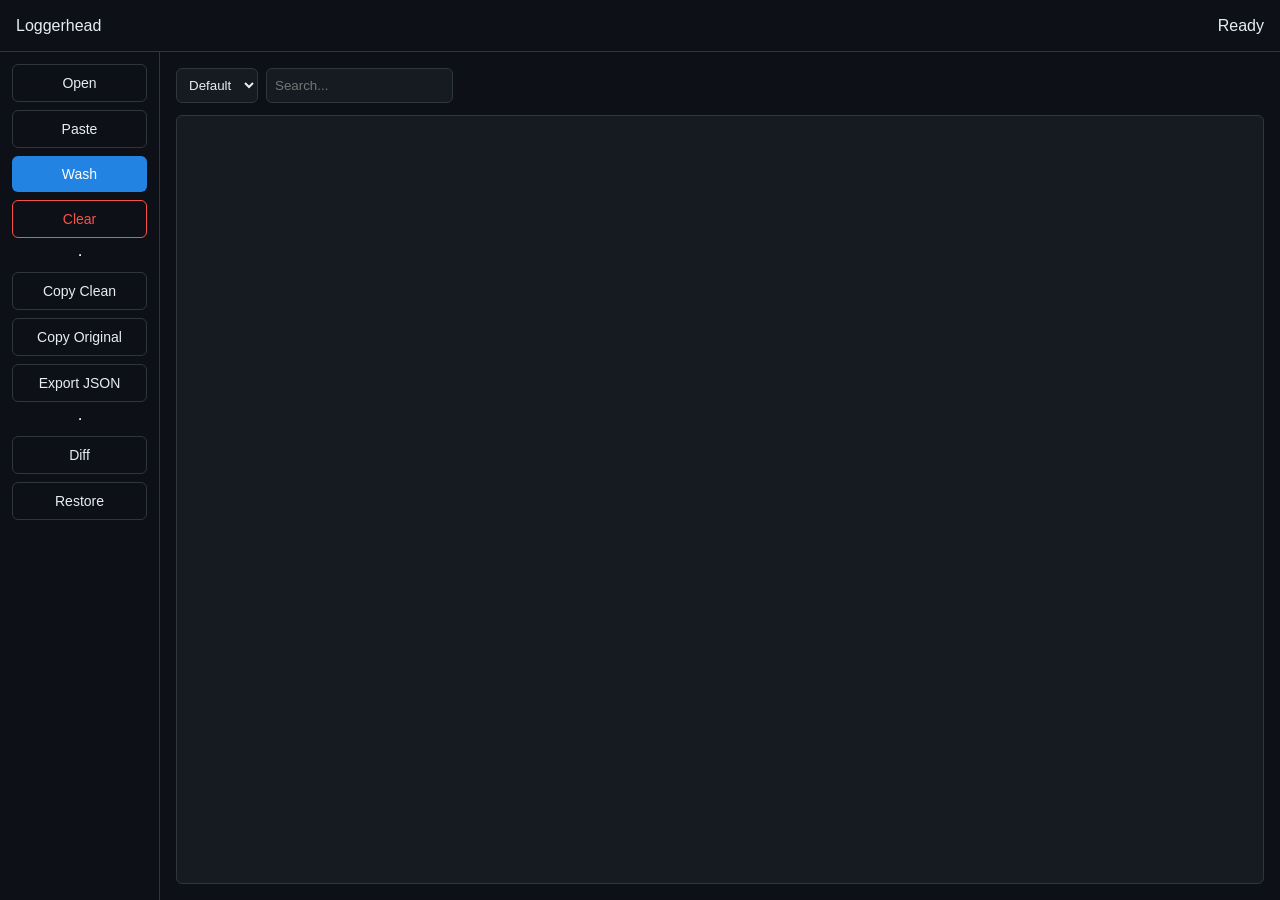
==== commit 6261298b: "updates" ====
--- a/docs/index.html
+++ b/docs/index.html
@@ -7,6 +7,7 @@
 
     <link rel="stylesheet" href="styles.css">
 </head>
+
 <body>
 
 <header class="top-bar">
@@ -19,21 +20,21 @@
     <aside class="sidebar">
         <input type="file" id="fileInput" hidden>
 
-        <button onclick="fileInput.click()">Open</button>
-        <button onclick="pasteFromClipboard()">Paste</button>
-        <button onclick="washLog()">Wash</button>
-        <button onclick="clearScreen()">Clear</button>
+        <button id="btnOpen">Open</button>
+        <button id="btnPaste">Paste</button>
+        <button id="btnWash">Wash</button>
+        <button id="btnClear">Clear</button>
 
         <hr>
 
-        <button onclick="copyClean()">Copy Clean</button>
-        <button onclick="copyOriginal()">Copy Original</button>
-        <button onclick="exportJSONFile()">Export JSON</button>
+        <button id="btnCopyClean">Copy Clean</button>
+        <button id="btnCopyOriginal">Copy Original</button>
+        <button id="btnExport">Export JSON</button>
 
         <hr>
 
-        <button onclick="toggleDiff()">Diff</button>
-        <button onclick="restoreLast()">Restore</button>
+        <button id="btnDiff">Diff</button>
+        <button id="btnRestore">Restore</button>
     </aside>
 
     <main class="main">
@@ -44,21 +45,36 @@
                 <option value="privacy">Privacy</option>
             </select>
 
-            <input 
-                type="text"
-                placeholder="Search..."
-                oninput="searchLog(this.value)"
-            >
+            <input type="text"
+                   placeholder="Search..."
+                   id="searchInput">
         </div>
 
         <div id="statsPanel"></div>
 
+        <!-- 🔥 CRITICAL FIX -->
         <div id="log-area" contenteditable="true"></div>
 
     </main>
 
 </div>
 
+<!-- MOBILE BAR -->
+<div class="mobile-bar">
+    <button id="mWash">Wash</button>
+    <button id="mCopy">Copy</button>
+    <button id="mDiff">Diff</button>
+    <button id="mMenu">More</button>
+</div>
+
+<!-- MOBILE MENU -->
+<div class="mobile-menu" id="mobileMenu">
+    <button id="mOpen">Open</button>
+    <button id="mPaste">Paste</button>
+    <button id="mClear">Clear</button>
+    <button id="mRestore">Restore</button>
+</div>
+
 <script type="module" src="./js/app.js"></script>
 
 </body>
--- a/docs/styles.css
+++ b/docs/styles.css
@@ -2,15 +2,13 @@
     --bg: #0d1117;
     --surface: #161b22;
     --border: #30363d;
-
     --text: #e6edf3;
     --muted: #8b949e;
-
     --primary: #2383e2;
     --danger: #f85149;
 }
 
-/* Base */
+/* BASE */
 * { box-sizing: border-box; }
 
 body {
@@ -18,12 +16,12 @@
     background: var(--bg);
     color: var(--text);
     font-family: 'Inter', sans-serif;
-    height: 100dvh;
+    height: 100vh;
     display: flex;
     flex-direction: column;
 }
 
-/* Top */
+/* TOP */
 .top-bar {
     height: 52px;
     display: flex;
@@ -33,33 +31,14 @@
     border-bottom: 1px solid var(--border);
 }
 
-.left {
-    display: flex;
-    align-items: center;
-    gap: 8px;
-}
-
-.logo {
-    height: 24px;
-}
-
-.title {
-    font-weight: 500;
-}
-
-.right {
-    color: var(--muted);
-    font-size: 0.85rem;
-}
-
-/* Layout */
+/* LAYOUT */
 .app {
     flex: 1;
     display: flex;
     overflow: hidden;
 }
 
-/* Sidebar */
+/* SIDEBAR */
 .sidebar {
     width: 160px;
     border-right: 1px solid var(--border);
@@ -69,81 +48,78 @@
     gap: 8px;
 }
 
-/* Buttons */
+/* MAIN */
+.main {
+    flex: 1;
+    padding: 16px;
+    overflow: hidden;
+    display: flex;
+    flex-direction: column;
+}
+
+/* TOOLBAR */
+.toolbar {
+    display: flex;
+    gap: 8px;
+    margin-bottom: 12px;
+}
+
+.toolbar input,
+.toolbar select {
+    background: var(--surface);
+    border: 1px solid var(--border);
+    color: var(--text);
+    padding: 8px;
+    border-radius: 6px;
+}
+
+/* LOG AREA */
+#log-area {
+    flex: 1;
+    overflow-y: auto;
+    background: var(--surface);
+    border: 1px solid var(--border);
+    border-radius: 6px;
+    padding: 12px;
+    font-family: monospace;
+}
+
+/* BUTTONS */
 button {
     background: transparent;
     border: 1px solid var(--border);
     color: var(--text);
-    padding: 10px;
+    padding: 10px 12px;
     border-radius: 6px;
     cursor: pointer;
-
-    display: flex;
-    align-items: center;
-    gap: 8px;
-
-    font-size: 13px;
+    font-size: 14px;
+    transition: all 0.15s ease;
 }
 
 button:hover {
-    background: rgba(255,255,255,0.05);
+    background: #21262d;
+    border-color: #444c56;
 }
 
-button.primary {
+button:active {
+    transform: scale(0.97);
+}
+
+/* primary */
+#btnWash,
+#mWash {
     background: var(--primary);
-    border-color: var(--primary);
+    border: none;
     color: white;
 }
 
-button.primary:hover {
-    background: #1f6fbf;
+/* danger */
+#btnClear {
+    border-color: var(--danger);
+    color: var(--danger);
 }
 
-button.danger {
-    color: var(--danger);
-    border-color: transparent;
-}
-
-/* Icons */
-button svg {
-    width: 16px;
-    height: 16px;
-    stroke: currentColor;
-    fill: none;
-    stroke-width: 2;
-}
-
-/* Main */
-.main {
-    flex: 1;
-    padding: 16px;
-}
-
-#log-area {
-    height: 100%;
-    background: var(--surface);
-    border: 1px solid var(--border);
-    border-radius: 6px;
-    padding: 14px;
-
-    font-family: 'JetBrains Mono', monospace;
-    font-size: 13px;
-
-    overflow-y: auto;
-    white-space: pre-wrap;
-}
-
-/* Log */
-#log-area div {
-    padding: 2px 4px;
-}
-
-.ERROR { color: #ff7b72; }
-.WARNING { color: #d29922; }
-.INFO { color: #79c0ff; }
-.SYSTEM { color: #a371f7; }
-
-/* Mobile */
+/* MOBILE */
 .mobile-bar {
     display: none;
 }
@@ -152,57 +128,50 @@
     display: none;
 }
 
-/* Responsive */
+.mobile-menu.open {
+    display: flex;
+    flex-direction: column;
+    position: fixed;
+    bottom: 60px;
+    left: 0;
+    right: 0;
+    background: var(--surface);
+    border-top: 1px solid var(--border);
+    z-index: 1000;
+}
+
+.mobile-menu button {
+    border: none;
+    border-bottom: 1px solid var(--border);
+    padding: 14px;
+}
+
+/* RESPONSIVE */
 @media (max-width: 768px) {
 
     .sidebar {
         display: none;
     }
 
-    .main {
-        padding: 8px;
-        padding-bottom: 70px;
-    }
-
     .mobile-bar {
         display: flex;
         position: fixed;
         bottom: 0;
-        width: 100%;
+        left: 0;
+        right: 0;
+        height: 60px;
+        background: var(--surface);
         border-top: 1px solid var(--border);
-        background: var(--surface);
+        z-index: 1000;
     }
 
     .mobile-bar button {
         flex: 1;
-        justify-content: center;
         border: none;
-        border-right: 1px solid var(--border);
+        background: transparent;
     }
 
-    .mobile-bar button:last-child {
-        border-right: none;
+    .main {
+        padding-bottom: 80px;
     }
-
-    .mobile-menu {
-        position: fixed;
-        bottom: 60px;
-        left: 0;
-        width: 100%;
-        background: var(--surface);
-        border-top: 1px solid var(--border);
-        display: none;
-        flex-direction: column;
-    }
-
-    .mobile-menu.open {
-        display: flex;
-    }
-
-    .mobile-menu button {
-        padding: 14px;
-        border: none;
-        border-bottom: 1px solid var(--border);
-        justify-content: center;
-    }
-}
+}
